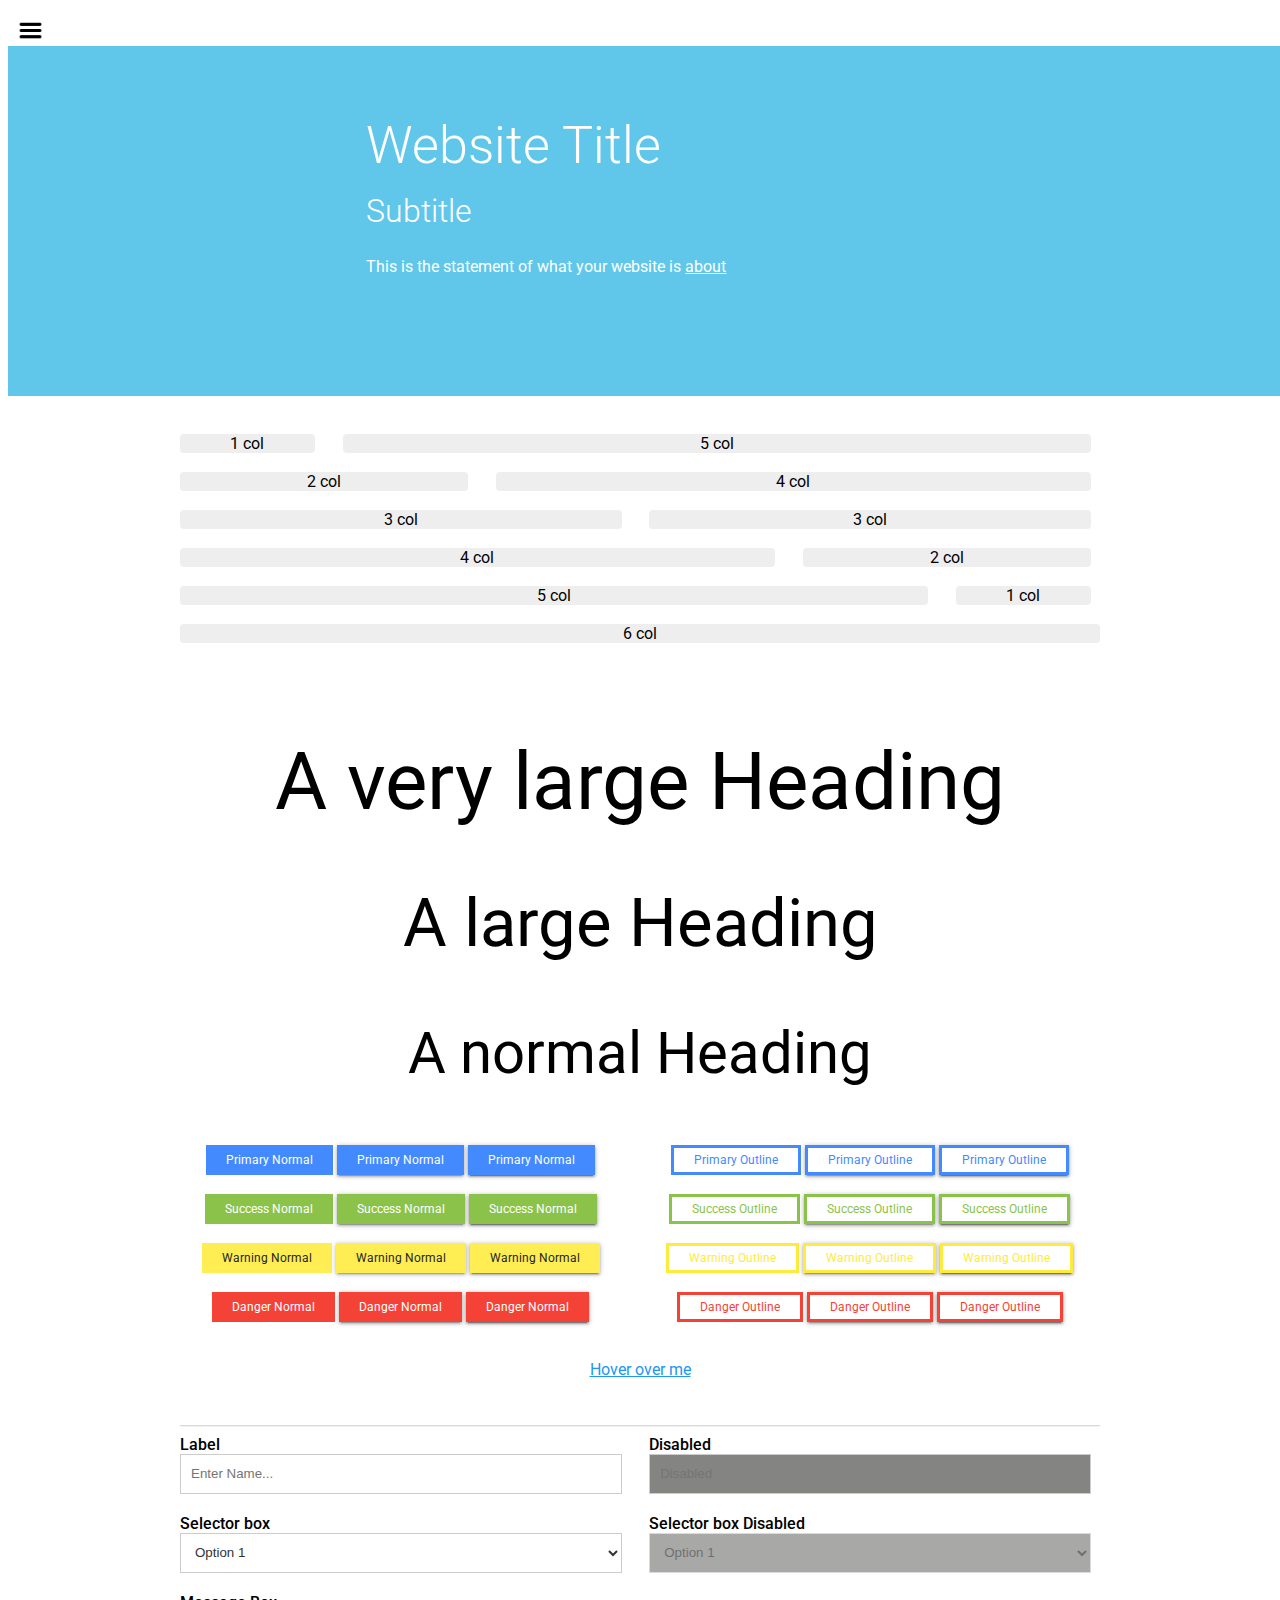
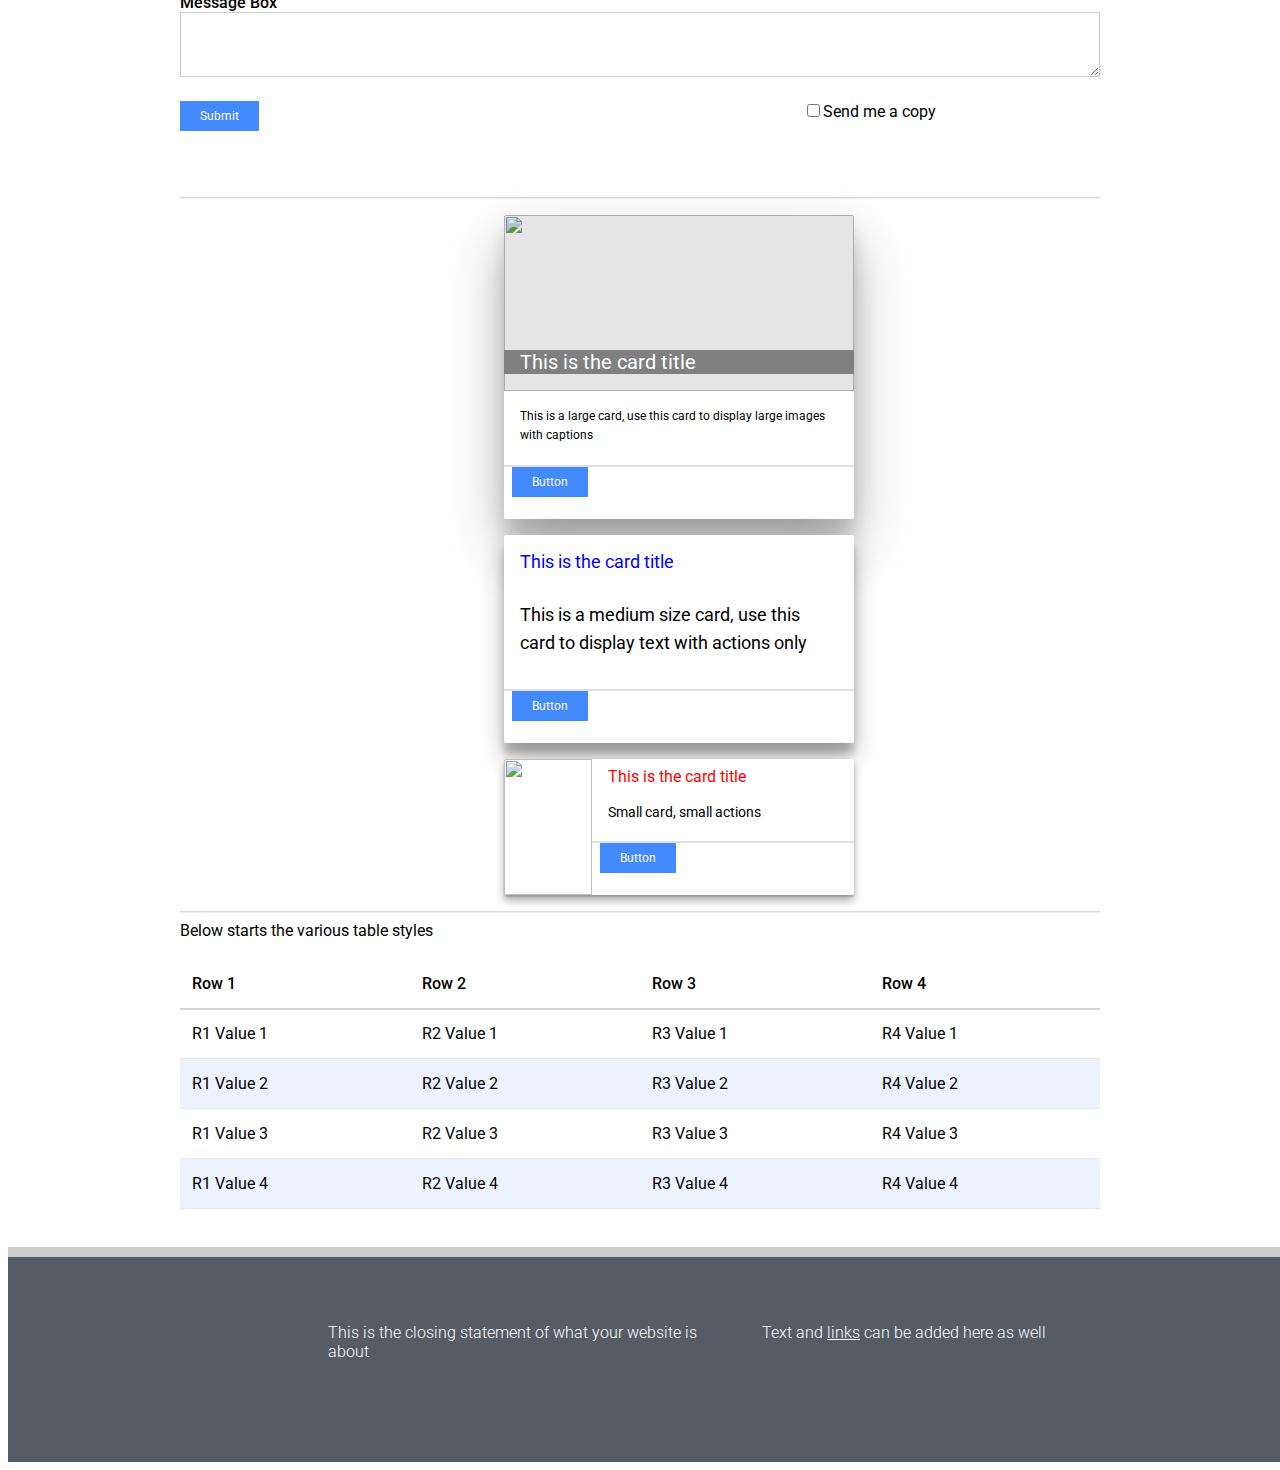
==== index.html @ 15feb6f6 "changed how header and footers get their width values //they now need to be outside of a container e" ====
<!DOCTYPE html>
    <html lang="en">
    <head>
        <!-- Basic Page Needs-->
        <meta charset="utf-8">
        <title>Simply Square</title>
        <meta name="description" content="">
        <meta name="author" content="">
        <!-- Mobile Specific Metas-->
        <meta name="viewport" content="width=device-width, initial-scale=1">
        <link href='https://fonts.googleapis.com/css?family=Roboto:100,300,400,700,100italic,300italic,400italic,500,500italic,700italic,900,900italic' rel='stylesheet' type='text/css'>
        <link href="css/s-main.css" rel="stylesheet" type="text/css">
    </head>

    <body>

        <style>
            div#col {
                background-color: #EEE;
                border-radius: 4px;
            }
        </style>
        
        <!--Navigation menu testing-->

  <input type="checkbox" id="menu" name="menu" class="menu-checkbox">
  <div class="menu">
    <label class="menu-toggle" for="menu"><span>Toggle</span></label>
    <ul>
      <li>
        <a href="#">Menu-1</a>
      </li>
      <li>
        <a href="#">Menu-2</a>
      </li>
       <li>      
        <label for="menu-3">Menu-3</label>
        <input type="checkbox" id="menu-3" name="menu-3" class="menu-checkbox">
        <div class="menu">
          <label class="menu-toggle" for="menu-3"><span>Toggle</span></label>
          <ul>
            <li>
              <a href="#">Menu-3-1</a>
            </li>
          </ul>
            </div>
        </li>
    </ul>
  </div>
  <br/>
  <br/>
   <div class="s-header blue">
            <h1>Website Title </h1>
            <h3>Subtitle </h3>
            <p> This is the statement of what your website is <a href="#">about</a> </p>
        </div>
  
    <div class="s-container">
    
        <br />
        <br />
            <div class="s-row s-text-center">
                <div class="s-col-1" id="col">1 col</div>
                <div class="s-col-5" id="col">5 col</div>
            </div>
            <br />

            <div class="s-row s-text-center">
                <div class="s-col-2" id="col">2 col</div>
                <div class="s-col-4" id="col">4 col</div>
            </div>
            <br />

            <div class="s-row s-text-center">
                <div class="s-col-3" id="col">3 col</div>
                <div class="s-col-3" id="col">3 col</div>
            </div>
            <br />

            <div class="s-row s-text-center">
                <div class="s-col-4" id="col">4 col</div>
                <div class="s-col-2" id="col">2 col</div>
            </div>
            <br />

            <div class="s-row s-text-center">
                <div class="s-col-5" id="col">5 col</div>
                <div class="s-col-1" id="col">1 col</div>
            </div>
            <br />

            <div class="s-row s-text-center">
                <div class="s-col-6" id="col">6 col</div>
            </div>
            <br>
            <br>
            <div class="s-row">
                <div class="s-text-center">
                    <h1> A very large Heading </h1>
                    <h2> A large Heading </h2>
                    <h3> A normal Heading </h3>
                </div>
            </div>

            <div class="s-row s-text-center">
                <div class="s-col-3">
                    <button class="s-button-primary">Primary Normal</button>
                    <button class="s-button-primary s-drop-shadow-1">Primary Normal</button>
                    <button class="s-button-primary s-drop-shadow-2">Primary Normal</button>
                </div>
                <div class="s-col-3">
                    <button class="s-button-primary-outline">Primary Outline</button>
                    <button class="s-button-primary-outline s-drop-shadow-1">Primary Outline</button>
                    <button class="s-button-primary-outline s-drop-shadow-2">Primary Outline</button>
                </div>
            </div>
            <br />
            <div class="s-row s-text-center">
                <div class="s-col-3">
                    <button class="s-button-success">Success Normal</button>
                    <button class="s-button-success s-drop-shadow-1">Success Normal</button>
                    <button class="s-button-success s-drop-shadow-2">Success Normal</button>
                </div>
                <div class="s-col-3">
                    <button class="s-button-success-outline">Success Outline</button>
                    <button class="s-button-success-outline s-drop-shadow-1">Success Outline</button>
                    <button class="s-button-success-outline s-drop-shadow-2">Success Outline</button>
                </div>
            </div>
            <br />
            <div class="s-row s-text-center">
                <div class="s-col-3">
                    <button class="s-button-warning">Warning Normal</button>
                    <button class="s-button-warning s-drop-shadow-1">Warning Normal</button>
                    <button class="s-button-warning s-drop-shadow-2">Warning Normal</button>
                </div>
                <div class="s-col-3">
                    <button class="s-button-warning-outline">Warning Outline</button>
                    <button class="s-button-warning-outline s-drop-shadow-1">Warning Outline</button>
                    <button class="s-button-warning-outline s-drop-shadow-2">Warning Outline</button>
                </div>
            </div>
            <br />
            <div class="s-row s-text-center">
                <div class="s-col-3">
                    <button class="s-button-danger">Danger Normal</button>
                    <button class="s-button-danger s-drop-shadow-1">Danger Normal</button>
                    <button class="s-button-danger s-drop-shadow-2">Danger Normal</button>
                </div>
                <div class="s-col-3">
                    <button class="s-button-danger-outline">Danger Outline</button>
                    <button class="s-button-danger-outline s-drop-shadow-1">Danger Outline</button>
                    <button class="s-button-danger-outline s-drop-shadow-2">Danger Outline</button>
                </div>
            </div>
            <br/>
            <br/>
            <div class="s-row s-text-center">
                    <a class="tooltip" href="#" data-toggle="tooltip" title="This is a tooltip">Hover over me</a>
            </div>
            <br>
            <br>
            
            <hr>
           <form>
               <div class="s-row">
                   <div class="s-col-3">
                       <label for="1"> Label </label>
                       <input type="text" class="s-full-width" id="1" placeholder="Enter Name...">
                   </div>
                   <div class="s-col-3">
                       <label for="2"> Disabled </label>
                       <input type="text" class="s-full-width" id="2" placeholder="Disabled" disabled>
                   </div>
               </div>
               <div class="s-row">
                   <div class="s-col-3">
                       <label for="3">Selector box</label>
                        <select class="s-full-width" id="3">
                            <option value="1">Option 1</option>
                            <option value="2">Option 2</option>
                            <option value="3">Option 3</option>
                        </select>
                   </div>
                   <div class="s-col-3">
                        <label for="4">Selector box Disabled</label>
                        <select class="s-full-width" id="4" disabled>
                            <option value="1">Option 1</option>
                            <option value="2">Option 2</option>
                            <option value="3">Option 3</option>
                        </select>
                   </div>
               </div>
               <div class="s-row">
                   <div class="s-col-6">
                       <label for="5"> Message Box </label>
                       <textarea class="s-full-width" placeholder="Input Message..." id="5"> </textarea>
                   </div>
               </div>
               <div class="s-row">
                   <div class="s-col-4">
                        <input type="submit" class="s-button-primary" value="Submit"/>
                   </div>
                   <div class="s-col-2">
                       <input type="checkbox">Send me a copy </input>
                   </div>
               </div>
           </form>
            
            <br>
            <br>
            <hr>
            
            <!--This is the section for cards to be displayed-->
            <div class="s-row">
                <div class="s-col-2"></div>
                <div class="s-col-4">
                     <div class="s-card s-card--large">
                        <img src="http://images.clipartpanda.com/car-20clip-20art-ferrari_car_red.png" class="s-card--image" />
                        <h6 class="s-card--title" style="background-color:grey;"> This is the card title </h6>
                        <p class="s-card--text">
                            This is a large card, use this card to display large images with captions
                        </p>
            
                        <div class="s-card--action-bar">
                            <button class="s-button-primary">Button</button>
                        </div>
                      </div>
                </div>
            </div>
                    
            
            
            <div class="s-row">
                <div class="s-col-2"></div>
                <div class="s-col-4">
                    <div class="s-card s-card--medium">
                        <h6 class="s-card--title" style="color:blue;"> This is the card title </h6>
                        <p class="s-card--text">
                            This is a medium size card, use this card to display text with actions only
                        </p>
            
                        <div class="s-card--action-bar">
                            <button class="s-button-primary">Button</button>
                        </div>
                        </div>
                 </div>
            </div>
            
            <div class="s-row">
                <div class="s-col-2"> </div>
                    <div class="s-col-4">
                         <div class="s-card s-card--small">
                        <img src="http://images.clipartpanda.com/car-20clip-20art-ferrari_car_red.png" class="s-card--image" />
                        <h6 class="s-card--title" style="color:red;"> This is the card title </h6>
                        <span class="s-card--subtitle"> Small card, small actions </span>
                        <div class="s-card--action-bar">
                            <button class="s-button-primary">Button</button>
                        </div>
                        </div>
                    </div>
                </div>  
                
             <hr>
             
             <div class="s-row">
                 <div class="s-col-4">
                     Below starts the various table styles
                 </div>
             </div>
             <br />
             <div class="s-row">
             <table class="s-table striped">
                 <thead>
                     <tr>
                         <td> Row 1 </td>
                         <td> Row 2 </td>
                         <td> Row 3 </td>
                         <td> Row 4 </td>
                     </tr>
                 </thead>
                 <tbody>
                     <tr>
                         <td> R1 Value 1</td>
                         <td> R2 Value 1</td>  
                         <td> R3 Value 1</td>  
                         <td> R4 Value 1</td>  
                     </tr>
                     <tr>
                         <td> R1 Value 2</td>
                         <td> R2 Value 2</td>  
                         <td> R3 Value 2</td>  
                         <td> R4 Value 2</td>   
                     </tr>
                     <tr>
                         <td> R1 Value 3</td>
                         <td> R2 Value 3</td>  
                         <td> R3 Value 3</td>  
                         <td> R4 Value 3</td> 
                     </tr>
                     <tr>
                         <td> R1 Value 4</td>
                         <td> R2 Value 4</td>  
                         <td> R3 Value 4</td>  
                         <td> R4 Value 4</td>
                     </tr>
                 </tbody>
                 </table>
             </div>
             
             <br />
             <br />
             

    </div>
                          

        </div>
                    <div class="s-footer black">
                <div class="s-row">
                    <div class="s-col-2">
                    <p> This is the closing statement of what your website is about </p>
                    </div>
                    <div class="s-col-3">
                       <p>Text and <a href="#">links</a> can be added here as well</p>
                    </div>
                </div>
            </div>
    </body>

</html>
---- css/s-main.css ----
/*
Author: Keegan Shudy
This body of work is to be governed under the MIT license
see here for full details: https://opensource.org/licenses/MIT
*/


body {
    font-family: 'Roboto', sans-serif;
    font-weight: 400;
}


h1, h2, h3, h4 {
    font-family: 'Roboto', sans-serif;
    font-weight: 400;
}

@media (min-width: 550px) {
  h1 { font-size: 5.0rem; }
  h2 { font-size: 4.2rem; }
  h3 { font-size: 3.6rem; }
  h4 { font-size: 3.0rem; }
  h5 { font-size: 2.4rem; }
  h6 { font-size: 1.5rem; }
}

@media (max-width: 550px) {
  h1 { font-weight: 500; }
  h2 { font-weight: 500; }
  h3 { font-weight: 500; }
  h4 { font-weight: 500; }
  h5 { font-weight: 500; }
  h6 { font-weight: 500; }
}

button,
input[type="submit"],
input[type="reset"],
input[type="button"] {
    font-family: 'Roboto', sans-serif;
    font-weight: 400;
}

hr{
    height: 0;
    border: 0;
    border-top: 1px solid rgba(204, 204, 204, .7);
    border-bottom: 1px solid rgba(204, 204, 204, .3);
}

.s-container {
    /*width : 100%;
	max-width : 1920px*/
    position: relative;
    width: 100%;
    /*overflow: hidden; added this in*/
    max-width: 960px;
    margin: 0 auto;
    padding: 0 20px;
    box-sizing: border-box;
}


.s-row:before,
.s-row:after {
    content: "";
    display: table;
    clear: both;
}



.s-col-1, .s-col-2, .s-col-3, .s-col-4, .s-col-5,
.s-col-6 {
    float: left;
    min-height: 1px;
}

/*For devices larger than 400px*/
@media (min-width: 200px) {
    .container {
        width: 85%;
        padding: 0;
    }
}
/*For devices larger than 500px*/
@media (min-width: 300px) {
    .container {
        width: 80%;
        box-sizing:border-box;
    }

    
    .s-col-1, .s-col-2, .s-col-3, .s-col-4, .s-col-5,
    .s-col-6 {
        margin-left: 3%;
    }

    
    .s-col-1:first-child, .s-col-2:first-child, .s-col-3:first-child, .s-col-4:first-child, .s-col-5:first-child,
    .s-col-6:first-child {
        margin-left: 0;
    }

    .s-col-6 {
        width: 100%;
    }

    .s-col-5 {
        width: 81.333333333333%;
    }

    .s-col-4 {
        width: 64.666666666667%;
    }

    .s-col-3 {
        width: 48%;
    }

    .s-col-2 {
        width: 31.333333333333%;
    }

    .s-col-1 {
        width: 14.66666666667%;
    }
}
    
.s-text-right {
    text-align: right;
}

.s-text-center {
    text-align: center;
}

.s-text-left {
    text-align: left;
}

.s-full-width{
    width: 100%;
}

/**********************************
Start buttons
**********************************/
.s-button-primary,
input#s-button-primary {
    border: 1px #448AFF;
    outline: none;
    background-color: #448AFF;
    color: white;
    height: 30px;
    text-align: center;
    box-sizing: border-box;
    white-space: nowrap;
    font-size: 12px;
    padding: 0 20px;
    cursor: pointer;
    /*box-shadow: 0 2px 2px 0 rgba(0, 0, 0, 0.1), 0 3px 1px -2px rgba(0, 0, 0, 0.2), 0 1px 5px 0 rgba(0, 0, 0, 0.3);*/
    -webkit-transition: background-color .2s ease-in;
    transition: background-color .2s ease-in;
}

    .s-button-primary:hover,
    input#s-button-primary:hover {
        background-color: #1E88E5;
    }

    .s-button-primary:active,
    input#s-button-primary:active {
        background-color: #1976D2;
    }

.s-button-success,
input#s-button-success {
    border: 1px;
    outline: none;
    background-color: #8BC34A;
    color: white;
    height: 30px;
    text-align: center;
    box-sizing: border-box;
    white-space: nowrap;
    font-size: 12px;
    padding: 0 20px;
    cursor: pointer;
    /*box-shadow: 0 2px 2px 0 rgba(0, 0, 0, 0.1), 0 3px 1px -2px rgba(0, 0, 0, 0.2), 0 1px 5px 0 rgba(0, 0, 0, 0.3);*/
    -webkit-transition: background-color .2s ease-in;
    transition: background-color .2s ease-in;
}

    .s-button-success:hover,
    input#s-button-success:hover {
        background-color: #7CB342;
    }

    .s-button-success:active,
    input#s-button-success:active {
        background-color: #689F38;
    }

.s-button-danger,
input#s-button-danger {
    border: 1px;
    outline: none;
    background-color: #F44336;
    color: white;
    height: 30px;
    text-align: center;
    box-sizing: border-box;
    white-space: nowrap;
    font-size: 12px;
    padding: 0 20px;
    cursor: pointer;
    /*box-shadow: 0 2px 2px 0 rgba(0, 0, 0, 0.1), 0 3px 1px -2px rgba(0, 0, 0, 0.2), 0 1px 5px 0 rgba(0, 0, 0, 0.3);*/
    -webkit-transition: background-color .2s ease-in;
    transition: background-color .2s ease-in;
}

    .s-button-danger:hover,
    input#s-button-danger:hover {
        background-color: #E53935;
    }

    .s-button-danger:active,
    input#s-button-danger:active {
        background-color: #D32F2F;
    }

.s-button-warning,
input#s-button-warning {
    border: 1px;
    outline: none;
    background-color: #FFEB3B;
    color: black;
    opacity: .87;
    height: 30px;
    text-align: center;
    box-sizing: border-box;
    white-space: nowrap;
    font-size: 12px;
    padding: 0 20px;
    cursor: pointer;
    /*box-shadow: 0 2px 2px 0 rgba(0, 0, 0, 0.1), 0 3px 1px -2px rgba(0, 0, 0, 0.2), 0 1px 5px 0 rgba(0, 0, 0, 0.3);*/
    -webkit-transition: background-color .2s ease-in;
    transition: background-color .2s ease-in;
}

    .s-button-warning:hover,
    input#s-button-warning:hover {
        background-color: #FDD835;
    }

    .s-button-warning:active,
    input#s-button-warning:active {
        background-color: #FBC02D;
    }

/***********************************
Start button outlines
***********************************/
.s-button-primary-outline {
    border: solid #448AFF;
    outline: none;
    background-color: white;
    color: #448AFF;
    height: 30px;
    text-align: center;
    box-sizing: border-box;
    white-space: nowrap;
    font-size: 12px;
    padding: 0 20px;
    cursor: pointer;
    -webkit-transition: color .2s ease-in, border .2s ease-in;
    transition: color .2s ease-in, border .2s ease-in;
}

    .s-button-primary-outline:hover {
        color: #1E88E5;
        border: solid #1E88E5;
    }

    .s-button-primary-outline:active {
        color: #1976D2;
        border: solid #1976D2;
    }


.s-button-success-outline {
    border: solid #8BC34A;
    outline: none;
    background-color: white;
    color: #8BC34A;
    height: 30px;
    text-align: center;
    box-sizing: border-box;
    white-space: nowrap;
    font-size: 12px;
    padding: 0 20px;
    cursor: pointer;
    -webkit-transition: color .2s ease-in, border .2s ease-in;
    transition: color .2s ease-in, border .2s ease-in;
}

    .s-button-success-outline:hover {
        color: #7CB342;
        border: solid #7CB342;
    }

    .s-button-success-outline:active {
        color: #689F38;
        border: solid #689F38;
    }

.s-button-danger-outline {
    border: solid #F44336;
    outline: none;
    background-color: white;
    color: #F44336;
    height: 30px;
    text-align: center;
    box-sizing: border-box;
    white-space: nowrap;
    font-size: 12px;
    padding: 0 20px;
    cursor: pointer;
    -webkit-transition: color .2s ease-in, border .2s ease-in;
    transition: color .2s ease-in, border .2s ease-in;
}

    .s-button-danger-outline:hover {
        color: #E53935;
        border: solid #E53935;
    }

    .s-button-danger-outline:active {
        color: #D32F2F;
        border: solid #D32F2F;
    }

.s-button-warning-outline {
    border: solid #FFEB3B;
    outline: none;
    background-color: white;
    color: #FFEB3B;
    height: 30px;
    text-align: center;
    box-sizing: border-box;
    white-space: nowrap;
    font-size: 12px;
    padding: 0 20px;
    cursor: pointer;
    -webkit-transition: color .2s ease-in, border .2s ease-in;
    transition: color .2s ease-in, border .2s ease-in;
}

    .s-button-warning-outline:hover {
        color: #FDD835;
        border: solid #FDD835;
    }

    .s-button-warning-outline:active {
        color: #FBC02D;
        border: solid #FBC02D;
    }




/*****************************
Start shadow types
*****************************/
.s-drop-shadow-1 {
    box-shadow: 0 2px 2px 0 rgba(0, 0, 0, 0.1), 
                0 3px 1px -2px rgba(0, 0, 0, 0.2),
                0 1px 5px 0 rgba(0, 0, 0, 0.3);
}

.s-drop-shadow-2 {
    box-shadow: 0 2px 2px 0 rgba(0, 0, 0, 0.2),
                0 3px 1px -2px rgba(0, 0, 0, 0.3), 
                0 1px 5px 0 rgba(0, 0, 0, 0.3);
}

.s-drop-shadow-3 {
    box-shadow: 0 2px 2px 0 rgba(0, 0, 0, 0.4), 
                0 3px 1px -2px rgba(0, 0, 0, 0.3), 
                0 1px 5px 0 rgba(0, 0, 0, 0.3);
}

/*************************
Changing anchor color
**************************/
a:link{
   color:  #2196F3;
}
a:hover{
    color: #1565C0;
}
a:active, a:visited{
    color: #3F51B5;
}

/**************************
Starting tooltips
**************************/
.tooltip{
    display: inline;
    position: relative;
}
.tooltip:hover:before{
    border: solid;
    border-color: #333 transparent;
    border-width: 6px 6px 0 6px;
    bottom: 20px;
    content: "";
    left: 50%;
    position: absolute;
    z-index: 99;
}
.tooltip:hover:after{
    background: #333;
    background: rgba(0,0,0,.8);
    border-radius: 5px;
    bottom: 26px;
    color: #fff;
    content: attr(title);
    left: 20%;
    padding: 5px 15px;
    position: absolute;
    z-index: 98;
    width: 100px;
}
.tooltip-inner {
  color: white;
  background-color: #434a54;
}
.tooltip.top .tooltip-arrow, .tooltip.top-left .tooltip-arrow, .tooltip.top-right .tooltip-arrow {
  border-top-color: #434a54;
}
.tooltip.right .tooltip-arrow {
  border-right-color: #434a54;
}
.tooltip.left .tooltip-arrow {
  border-left-color: #434a54;
}
.tooltip.bottom .tooltip-arrow, .tooltip.bottom-left .tooltip-arrow, .tooltip.bottom-right .tooltip-arrow {
  border-bottom-color: #434a54;
}

/*****************************
Starting cards
*****************************/
.s-card {
  font-family: 'Roboto', sans-serif;
  margin: 8px;
  position: relative;
  border-radius: 2px;
  overflow: hidden;
  background-color: #fff;
  height: 35%;
  width: 100%;
  max-width: 350px;
  /*width: 350px;*/
}


.s-card--image {
  position: absolute;
  background-size: cover;
  background-position: center bottom;
  background-repeat: no-repat;
  width: 100%;
  height: 100%;
  overflow: hidden;
  display: block;
  opacity: 0;
  -webkit-transition: all 200ms cubic-bezier(0.075, 0.82, 0.165, 1);
  transition: all 200ms cubic-bezier(0.075, 0.82, 0.165, 1);
}
.s-card--image:after {
  content: "";
  display: block;
  position: absolute;
  background-color: rgba(0, 0, 0, 0.1);
  top: 0;
  left: 0;
  right: 0;
  -webkit-transition: all 500ms;
  transition: all 500ms;
  bottom: 0;
}
.s-card--title {
  color: #FFF;
  margin: 0;
  position: absolute;
  left: 0;
  right: 0;
  padding: 0 16px;
  font-weight: 400;
  white-space: nowrap;
  text-overflow: ellipsis;
  overflow: hidden;
}
.s-card--subtitle {
  font-size: 14px;
  display: block;
  white-space: nowrap;
  text-overflow: ellipsis;
  overflow: hidden;
  color: #000;
  left: 88px;
  right: 0;
  top: 45px;
  position: absolute;
  padding: 0 16px;
  opacity: 0;
}
.s-card--text {
  font-size: 12px;
  display: block;
  left: 0;
  right: 0;
  top: 100px;
  padding: 16px;
  margin: 0;
  line-height: 1.6;
  position: absolute;
  color: #000;
  overflow: hidden;
}
.s-card--action-bar {
  position: absolute;
  bottom: 0;
  top: auto;
  left: 0;
  right: 0;
  padding: 0 8px;
  border-top: 2px solid #E0E0E0;
  height: 52px;
}
.s-card--large {
  box-shadow: 0 27px 55px 0 rgba(0, 0, 0, 0.3), 0 17px 17px 0 rgba(0, 0, 0, 0.15);
  height: 304px;
  min-height: 304px;
}
.s-card--large .s-card--image {
  border-radius: 1px 1px 0 0;
  left: 0;
  right: 0;
  top: 0;
  opacity: 1;
  max-height: 176px;
}
.s-card--large .s-card--title {
  font-size: 20px;
  top: 135px;
}
.s-card--large .s-card--text {
  top: 176px;
}
.s-card--large .s-card--action-bar {
  left: 0;
}
.s-card--medium {
  box-shadow: 0 13px 25px 0 rgba(0, 0, 0, 0.3), 0 11px 7px 0 rgba(0, 0, 0, 0.19);
  height: 208px;
  min-height: 208px;
}
.s-card--medium .s-card--image {
  border-radius: 1px 1px 0 0;
  left: -100%;
  right: 0;
  top: 0;
  max-height: 0;
  opacity: 0;
}
.s-card--medium .s-card--title {
  font-size: 18px;
  top: 16px;
}
.s-card--medium .s-card--text {
  font-size: 18px;
  top: 50px;
}
.s-card--medium .s-card--action-bar {
  left: 0;
}
.s-card--small {
  box-shadow: 0 6px 10px 0 rgba(0, 0, 0, 0.3), 0 2px 2px 0 rgba(0, 0, 0, 0.2);
  height: 136px;
  min-height: 136px;
}
.s-card--small .s-card--image {
  border-radius: 1px 0 0 1px;
  left: 0;
  top: 0;
  width: 88px;
  opacity: 1;
  max-height: 136px;
}
.s-card--small .s-card--image:after {
  opacity: 0;
}
.s-card--small .s-card--title {
  font-size: 16px;
  color: #000;
  left: 88px;
  top: 8px;
}
.s-card--small .s-card--subtitle {
  opacity: 1;
  left: 88px;
}
/*.s-card--small .s-card--text {
  top: 10px;
  left: 88px;
  opacity: 0;
}*/
.s-card--small .s-card--action-bar {
  left: 88px;
}




/***********************************************
Navbar Section
***********************************************/
label {
    cursor: pointer;
}
label:focus {
    outline: none;
}

.menu {
    position: fixed;
    top: 0;
    left: 0;
    background: #fff;
    width: 240px;
    height: 100%;
    transform: translate3d(-240px, 0, 0);
    transition: transform 0.35s;
    z-index: 1;
}
.menu label.menu-toggle {
    position: fixed;
    right: -60px;
    width: 60px;
    height: 60px;
    line-height: 0px;
    display: block;
    padding: 0;
    text-indent: -9999px;
    background: url(../glyphs/lines_menu.png) 50% 50%/25px 25px no-repeat;
}

.menu ul li {
    list-style-type: none;
}
.menu ul li > label {
    background: url(../glyphs/arrow-right.png) 95% 50%/16px 16px no-repeat;
}
.menu ul li a, .menu ul li label {
    display: block;
    text-align: center;
    padding: 0 20px;
    line-height: 60px;
    text-decoration: none;
    color: #000;
}
.menu ul li a:hover, .menu ul li label:hover {
    color: #666;
}

/* hide inputs */
.menu-checkbox {
    display: none;
}

/* hide navigation icon for sublabels */
.menu .menu label.menu-toggle {
    background: none;
}

/* fade in checked menu */
.menu-checkbox:checked + .menu {
    transform: translate3d(0, 0, 0);
}



/*********************
Starting form elements
*********************/
label{
    font-weight: 500;
    cursor: default;
    margin-bottom: .5rem;
}

textarea {
    min-height: 65px;
    padding-top: 6px;
    padding-bottom: 6px;
}

input, textarea, select{
    margin-bottom: 1.25rem;
}

input[type="text"], input[type="search"] intput[type="email"], input[type="tel"],
input[type="password"], input[type="url"],
input[type="number"], textarea, select{
    display: inline-block;
    padding: 8px 10px;
    height: 40px;
    box-sizing: border-box;
    line-height: normal;
    text-rendering: auto;
    letter-spacing: normal;
    word-spacing: normal;
    background-color: white;
    border: .5px solid #ccc;
    color: #333;
}
input[type="text"]:disabled, intput[type="email"]:disabled, input[type="tel"]:disabled,
input[type="password"]:disabled, input[type="url"]:disabled,
input[type="search"]:disabled, input[type="number"]:disabled,
textarea:disabled, select:disabled {
    display: inline-block;
    height: 40px;
    box-sizing: border-box;
    background-color: white;
    border: .5px solid #ccc;
    color: #333;
    background-color: #848482;
}

/*************************
Starting table styles
*************************/

table.s-table{
    font-family: 'Roboto', sans-serif;
    width: 100%;
    border: none;
    border-collapse: collapse;
}

table.s-table thead, 
table.s-table th{
    font-weight: 500;
}

table.s-table tbody{
    font-weight: 400;
}

table.s-table tr{
    height: 50px;
}

table.s-table th, 
table.s-table tbody, 
table.s-table thead,
table.s-table td{
    padding: 12px;
    text-align: left;
}


table.s-table thead td {
    border-bottom:2px solid rgba(204, 204, 204, .8);
}

table.s-table tbody td{
    border-bottom:1px solid rgba(230, 230, 230, .9);
}



.striped tbody tr:nth-child(2n){
    background-color: rgba(68, 138, 255, .1);
}

table.s-table tr:hover{
    background-color: rgba(204, 204, 204, .3);
}


/**************************
Making a header element
**************************/
@media(min-width: 500px){
    .s-header{
        height: 200px;
        width: 100%;
        /*width: 100vw;
        left: calc(-50vw + 50%);*/
        position: relative;
        padding: 50px 28vw 100px;
        overflow: hidden;
        line-height: 30px;
        overflow: hidden;
    }
    
    .s-header h1, .s-header h2, .s-header h3,
    .s-header h4{
      padding-right: 15%;
    }

      .s-header h1{
      font-size: 3.25em;
    }

    .s-header h2{
      font-size: 2.75em;
    }

    .s-header h3{
      font-size: 2.0em;
    }

    .s-header h4{
      font-size: 1.75em;
    }

    .s-header p{
      padding-right: 30%;
    }
}

@media(max-width: 500px){
    .s-header{
        width: 100vw;
        height: 100px;
        padding: 20px 5vw 100px;
        left: calc(-50vw + 50%);
        position: relative;
        overflow: hidden;
    }
}


.s-header h1, .s-header h2, .s-header h3,
.s-header h4{
    font-weight: 300;
    /*padding-bottom: 15px;*/
}

.s-header p{
  line-height: 17px;
}

.s-header.blue{
    background-color: rgba(79, 193, 233, .9);
    color: white;
}

.s-header.red{
    background-color: rgba(218, 68, 83, .9);
    color: white;
}

.s-header.green{
    background-color: rgba(140, 193, 82, .9);
    color: white;
}

.s-header.black{
    background-color: rgba(67, 74, 84, .9);
    color: white;
}

.s-header a{
    color: white;
}

.s-header a:visited{
    color: #b7b7b7;
}

.s-header a:hover{
    color: #ccc;
}

/*******************
Footer Element
********************/
@media(min-width: 500px){
    .s-footer{
        height: 55px;
        width: 100%;
        /*width: 100vw;
        left: calc(-50vw + 50%);*/
        position: relative;
        padding: 50px 25vw 100px;
        border-top: 10px solid #ccc;
        background-color: rgba(67, 74, 84, .9);
        color: white;
    }
}
.s-footer h1, .s-footer h2, .s-footer h3,
.s-footer h4{
    font-weight: 300;
    /*padding-bottom: 15px;*/
}

.s-footer p{
    font-weight: 300;
}

.s-footer a{
    color: white;
}
.s-footer a:visited{
    color: #b7b7b7;
}
.s-footer a:hover{
    color: #ccc;
}


@media(max-width: 500px){
    .s-footer{
        width: 100vw;
        height: 60px;
        padding: 20px 5vw 100px;
        left: calc(-50vw + 50%);
        position: relative;
        background-color: rgba(67, 74, 84, .9);
        color: white;
    }
}

/* Larger than mobile */
@media (min-width: 400px) {}

/* Larger than phablet (also point when grid becomes active) */
@media (min-width: 550px) {}

/* Larger than tablet */
@media (min-width: 750px) {}

/* Larger than desktop */
@media (min-width: 1000px) {}

/* Larger than Desktop HD */
@media (min-width: 1200px) {}
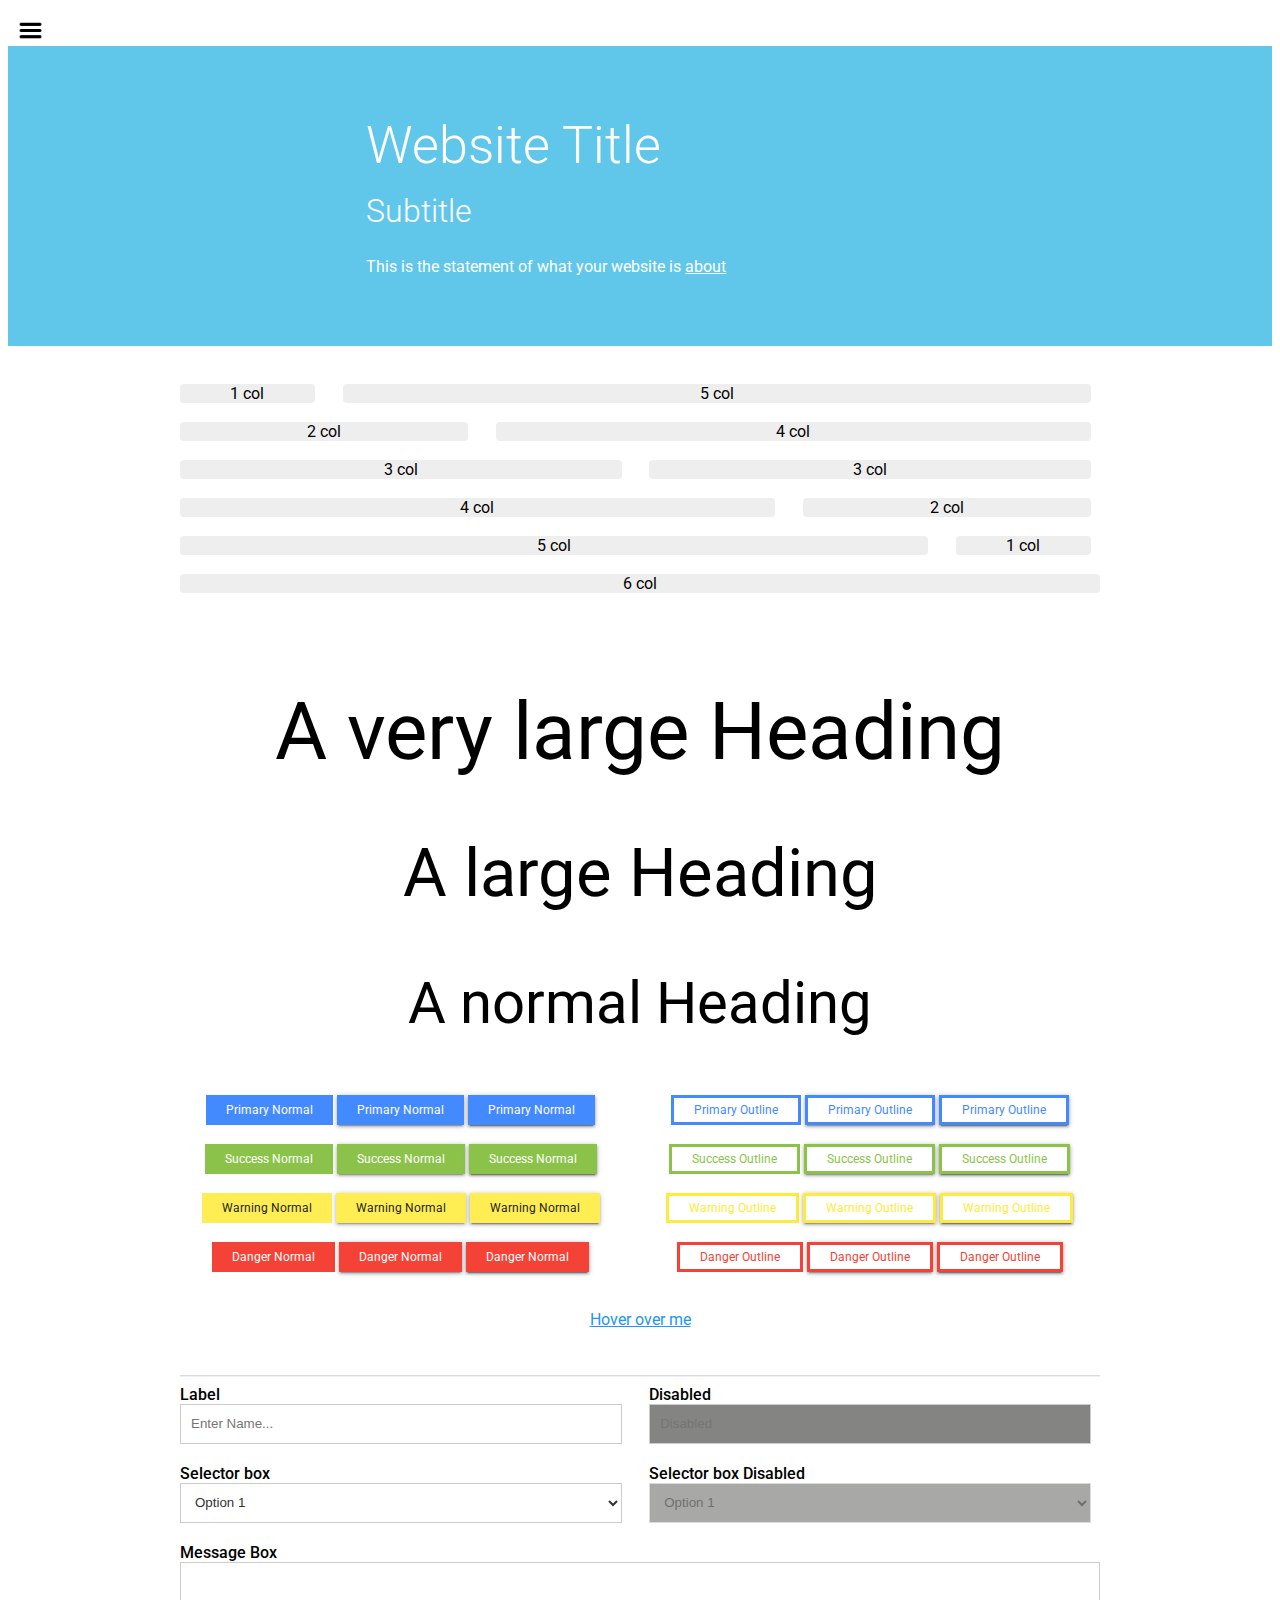
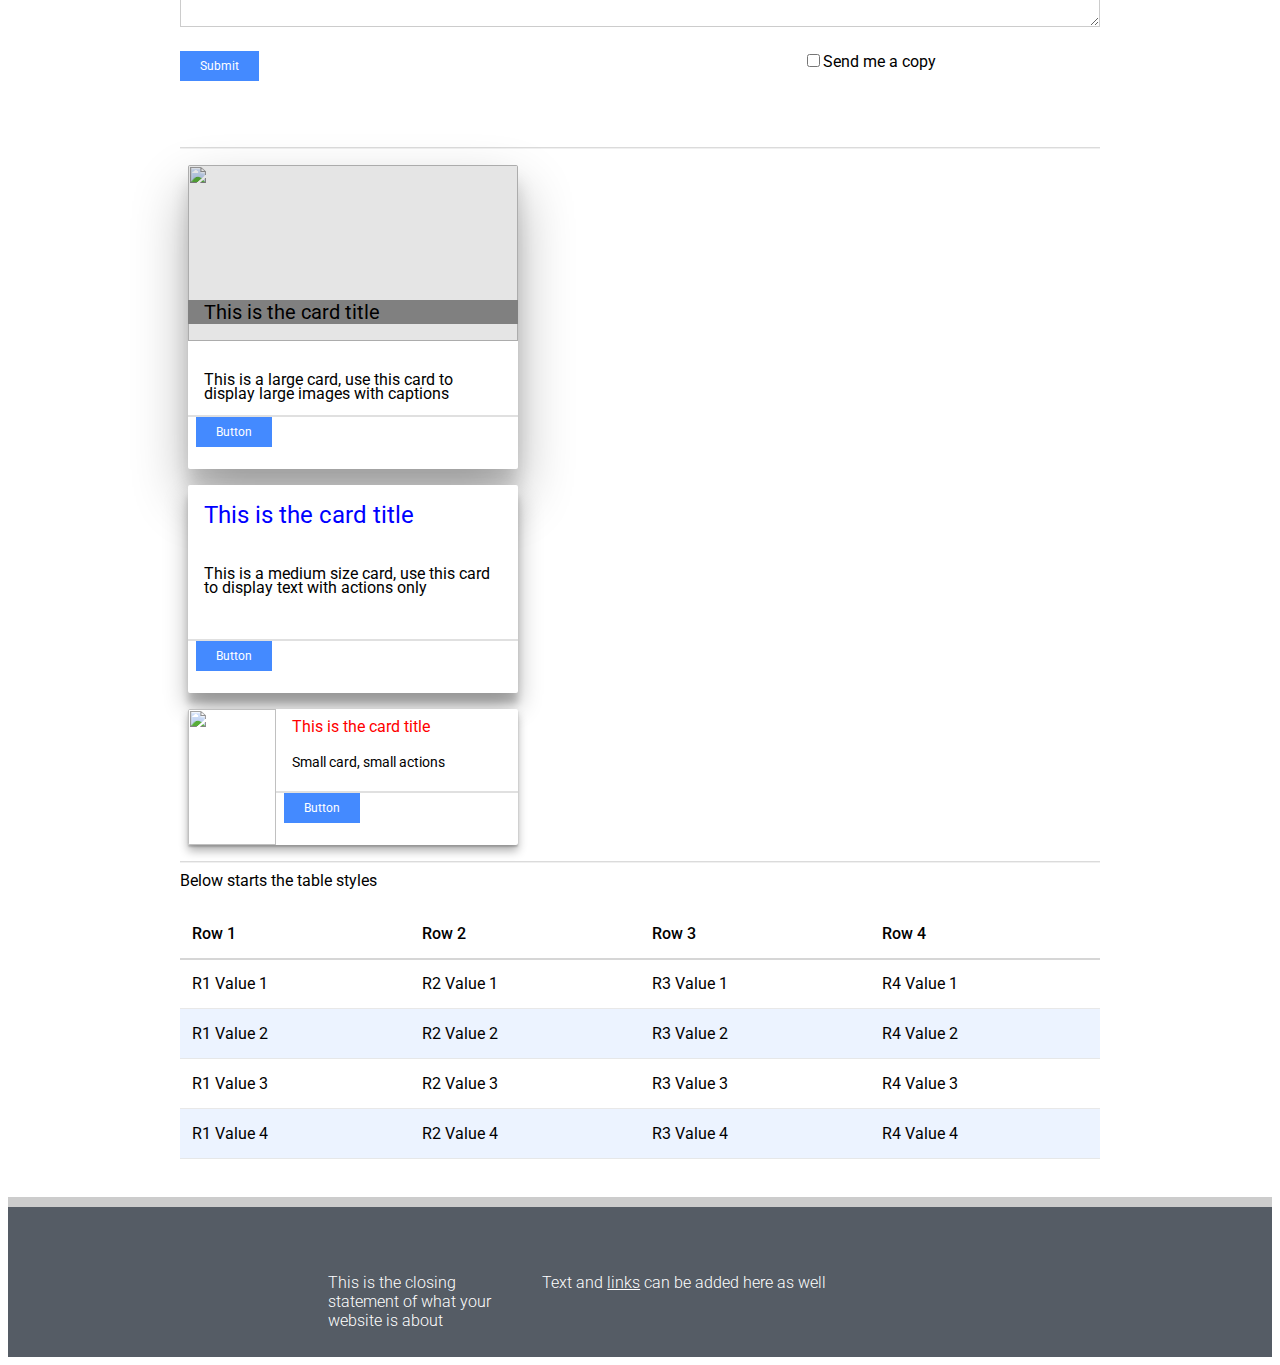
==== commit a0393a79: "couple fixes to card types including font size and some standardization" ====
--- a/index.html
+++ b/index.html
@@ -213,7 +213,6 @@
             
             <!--This is the section for cards to be displayed-->
             <div class="s-row">
-                <div class="s-col-2"></div>
                 <div class="s-col-4">
                      <div class="s-card s-card--large">
                         <img src="http://images.clipartpanda.com/car-20clip-20art-ferrari_car_red.png" class="s-card--image" />
@@ -232,7 +231,7 @@
             
             
             <div class="s-row">
-                <div class="s-col-2"></div>
+                
                 <div class="s-col-4">
                     <div class="s-card s-card--medium">
                         <h6 class="s-card--title" style="color:blue;"> This is the card title </h6>
@@ -248,7 +247,7 @@
             </div>
             
             <div class="s-row">
-                <div class="s-col-2"> </div>
+                
                     <div class="s-col-4">
                          <div class="s-card s-card--small">
                         <img src="http://images.clipartpanda.com/car-20clip-20art-ferrari_car_red.png" class="s-card--image" />
@@ -265,7 +264,7 @@
              
              <div class="s-row">
                  <div class="s-col-4">
-                     Below starts the various table styles
+                     Below starts the table styles
                  </div>
              </div>
              <br />
--- a/css/s-main.css
+++ b/css/s-main.css
@@ -458,14 +458,18 @@
 .s-card {
   font-family: 'Roboto', sans-serif;
   margin: 8px;
+  font-size: 15px;
+  font-weight: 400;
   position: relative;
   border-radius: 2px;
   overflow: hidden;
-  background-color: #fff;
+  background: #fff;
+  box-sizing: border-box;
   height: 35%;
-  width: 100%;
-  max-width: 350px;
-  /*width: 350px;*/
+  min-height: 200px;
+  /*width: 100%;
+  max-width: 350px;*/
+  width: 330px;
 }
 
 
@@ -479,6 +483,7 @@
   overflow: hidden;
   display: block;
   opacity: 0;
+  box-sizing: border-box;
   -webkit-transition: all 200ms cubic-bezier(0.075, 0.82, 0.165, 1);
   transition: all 200ms cubic-bezier(0.075, 0.82, 0.165, 1);
 }
@@ -495,7 +500,9 @@
   bottom: 0;
 }
 .s-card--title {
-  color: #FFF;
+  color: inherit;
+  display: block;
+  box-sizing: border-box;
   margin: 0;
   position: absolute;
   left: 0;
@@ -520,9 +527,15 @@
   padding: 0 16px;
   opacity: 0;
 }
-.s-card--text {
-  font-size: 12px;
+.s-card--text{
+  font-size: 1rem;
+  line-height: 14px;
+  overflow: hidden;
+  padding: 16px 16px;
+  width: 90%;
   display: block;
+  position: absolute;
+  /*display: block;
   left: 0;
   right: 0;
   top: 100px;
@@ -531,7 +544,7 @@
   line-height: 1.6;
   position: absolute;
   color: #000;
-  overflow: hidden;
+  overflow: hidden;*/
 }
 .s-card--action-bar {
   position: absolute;
@@ -580,11 +593,11 @@
   opacity: 0;
 }
 .s-card--medium .s-card--title {
-  font-size: 18px;
+  /*font-size: 18px;*/
   top: 16px;
 }
 .s-card--medium .s-card--text {
-  font-size: 18px;
+  /*font-size: 18px;*/
   top: 50px;
 }
 .s-card--medium .s-card--action-bar {
@@ -800,8 +813,9 @@
 **************************/
 @media(min-width: 500px){
     .s-header{
-        height: 200px;
+        height: 300px;
         width: 100%;
+        box-sizing: border-box;
         /*width: 100vw;
         left: calc(-50vw + 50%);*/
         position: relative;
@@ -841,6 +855,7 @@
     .s-header{
         width: 100vw;
         height: 100px;
+        /*box-sizing: border-box;*/
         padding: 20px 5vw 100px;
         left: calc(-50vw + 50%);
         position: relative;
@@ -898,6 +913,7 @@
     .s-footer{
         height: 55px;
         width: 100%;
+        box-sizing: border-box;
         /*width: 100vw;
         left: calc(-50vw + 50%);*/
         position: relative;
@@ -932,6 +948,7 @@
     .s-footer{
         width: 100vw;
         height: 60px;
+        /*box-sizing: border-box;*/
         padding: 20px 5vw 100px;
         left: calc(-50vw + 50%);
         position: relative;
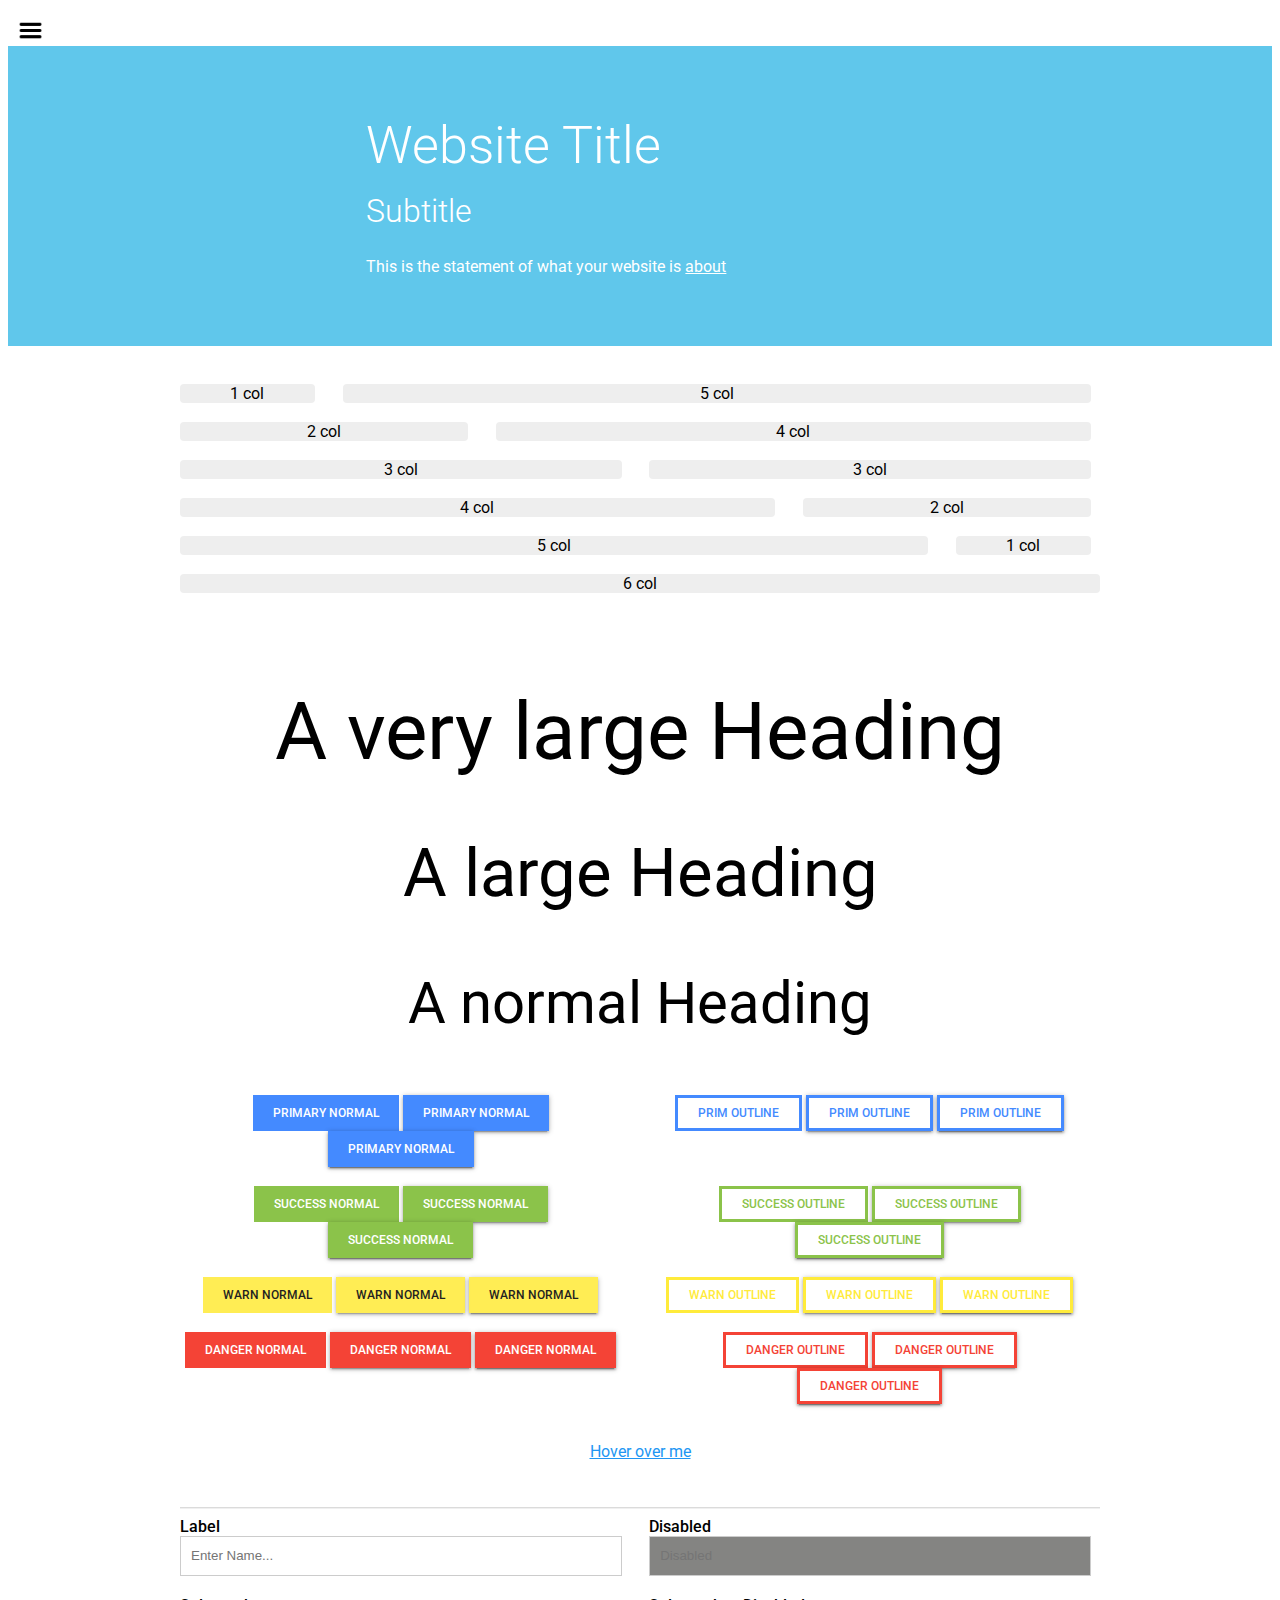
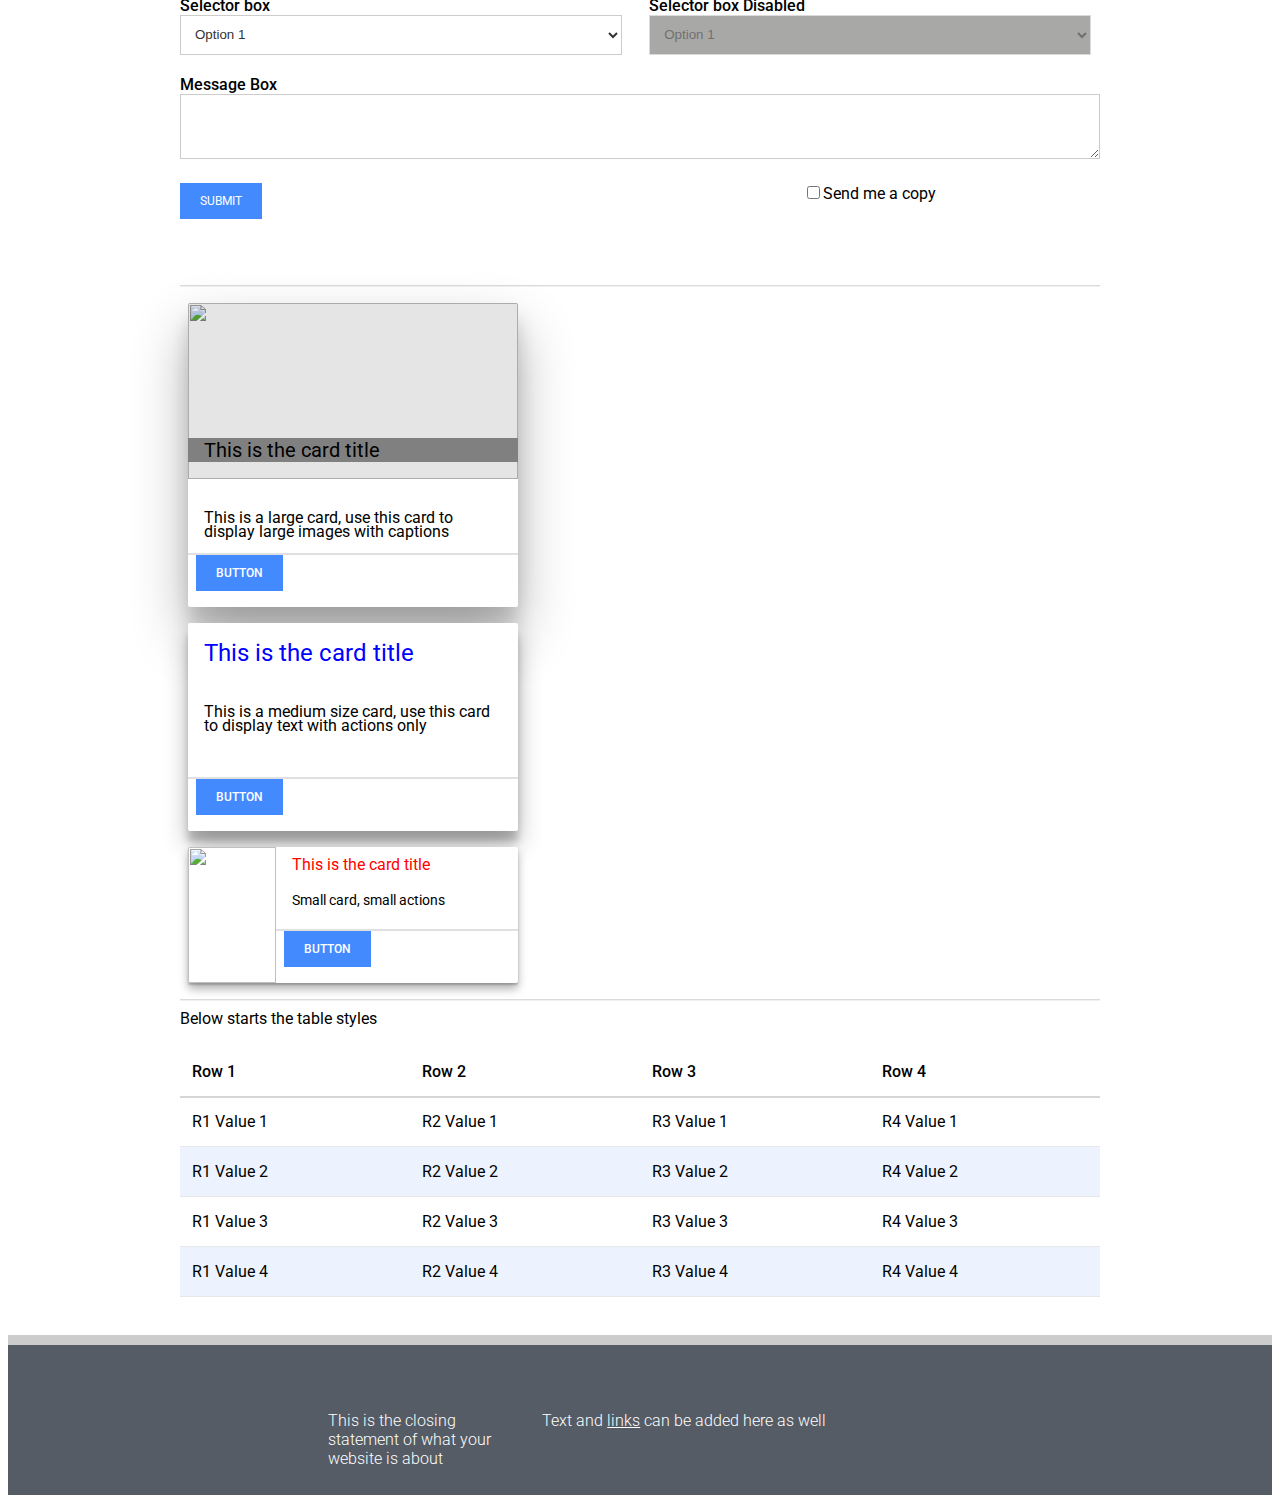
==== commit acc771a5: "changes a decent bit of the buttons..again" ====
--- a/index.html
+++ b/index.html
@@ -22,31 +22,31 @@
         </style>
         
         <!--Navigation menu testing-->
-
-  <input type="checkbox" id="menu" name="menu" class="menu-checkbox">
-  <div class="menu">
-    <label class="menu-toggle" for="menu"><span>Toggle</span></label>
-    <ul>
-      <li>
-        <a href="#">Menu-1</a>
-      </li>
-      <li>
-        <a href="#">Menu-2</a>
-      </li>
-       <li>      
-        <label for="menu-3">Menu-3</label>
-        <input type="checkbox" id="menu-3" name="menu-3" class="menu-checkbox">
-        <div class="menu">
-          <label class="menu-toggle" for="menu-3"><span>Toggle</span></label>
-          <ul>
-            <li>
-              <a href="#">Menu-3-1</a>
-            </li>
-          </ul>
-            </div>
-        </li>
-    </ul>
-  </div>
+	<input type="checkbox" id="menu" name="menu" class="menu-checkbox">
+	<div class="menu">
+		<label class="menu-toggle" for="menu"><span>Toggle</span></label>
+		<ul>
+			<li>
+				<a href="index.html">Home</a>
+			</li>
+			<li>
+				<label for="menu-3">API</label>
+				<input type="checkbox" id="menu-3" name="menu-3" class="menu-checkbox">
+				<div class="menu">
+					<label class="menu-toggle" for="menu-3"><span>Toggle</span></label>
+					<ul>
+						<li>
+							<a href="#">Menu-3-1</a>
+						</li>
+					</ul>
+				</div>
+			</li>
+			<li>
+				<a href="download.html">Download</a>
+			</li>
+			
+		</ul>
+	</div>
   <br/>
   <br/>
    <div class="s-header blue">
@@ -109,9 +109,9 @@
                     <button class="s-button-primary s-drop-shadow-2">Primary Normal</button>
                 </div>
                 <div class="s-col-3">
-                    <button class="s-button-primary-outline">Primary Outline</button>
-                    <button class="s-button-primary-outline s-drop-shadow-1">Primary Outline</button>
-                    <button class="s-button-primary-outline s-drop-shadow-2">Primary Outline</button>
+                    <button class="s-button-primary-outline">Prim Outline</button>
+                    <button class="s-button-primary-outline s-drop-shadow-1">Prim Outline</button>
+                    <button class="s-button-primary-outline s-drop-shadow-2">Prim Outline</button>
                 </div>
             </div>
             <br />
@@ -130,14 +130,14 @@
             <br />
             <div class="s-row s-text-center">
                 <div class="s-col-3">
-                    <button class="s-button-warning">Warning Normal</button>
-                    <button class="s-button-warning s-drop-shadow-1">Warning Normal</button>
-                    <button class="s-button-warning s-drop-shadow-2">Warning Normal</button>
-                </div>
-                <div class="s-col-3">
-                    <button class="s-button-warning-outline">Warning Outline</button>
-                    <button class="s-button-warning-outline s-drop-shadow-1">Warning Outline</button>
-                    <button class="s-button-warning-outline s-drop-shadow-2">Warning Outline</button>
+                    <button class="s-button-warning">Warn Normal</button>
+                    <button class="s-button-warning s-drop-shadow-1">Warn Normal</button>
+                    <button class="s-button-warning s-drop-shadow-2">Warn Normal</button>
+                </div>
+                <div class="s-col-3">
+                    <button class="s-button-warning-outline">Warn Outline</button>
+                    <button class="s-button-warning-outline s-drop-shadow-1">Warn Outline</button>
+                    <button class="s-button-warning-outline s-drop-shadow-2">Warn Outline</button>
                 </div>
             </div>
             <br />
--- a/css/s-main.css
+++ b/css/s-main.css
@@ -149,12 +149,21 @@
 **********************************/
 .s-button-primary,
 input#s-button-primary {
+    background: transparent;
+    position: relative;
+    display: inline-block;
     border: 1px #448AFF;
     outline: none;
     background-color: #448AFF;
     color: white;
-    height: 30px;
+    height: 36px;
+    min-width: 64px;
+    font-weight: 500;
+    text-transform: uppercase;
     text-align: center;
+    vertical-align: middle;
+    line-height: 1;
+    overflow: hidden;
     box-sizing: border-box;
     white-space: nowrap;
     font-size: 12px;
@@ -178,11 +187,19 @@
 .s-button-success,
 input#s-button-success {
     border: 1px;
+    background: transparent;
     outline: none;
+    position: relative;
     background-color: #8BC34A;
     color: white;
-    height: 30px;
+    height: 36px;
+    min-width: 64px;
+    font-weight: 500;
+    text-transform: uppercase;
     text-align: center;
+    vertical-align: middle;
+    line-height: 1;
+    overflow: hidden;
     box-sizing: border-box;
     white-space: nowrap;
     font-size: 12px;
@@ -206,11 +223,19 @@
 .s-button-danger,
 input#s-button-danger {
     border: 1px;
+    background: transparent;
+    position: relative;
     outline: none;
     background-color: #F44336;
     color: white;
-    height: 30px;
+    height: 36px;
+    min-width: 64px;
+    font-weight: 500;
+    text-transform: uppercase;
     text-align: center;
+    vertical-align: middle;
+    line-height: 1;
+    overflow: hidden;
     box-sizing: border-box;
     white-space: nowrap;
     font-size: 12px;
@@ -234,12 +259,20 @@
 .s-button-warning,
 input#s-button-warning {
     border: 1px;
+    background: transparent;
+    position: relative;
     outline: none;
     background-color: #FFEB3B;
     color: black;
     opacity: .87;
-    height: 30px;
+    height: 36px;
+    min-width: 64px;
+    font-weight: 500;
+    text-transform: uppercase;
     text-align: center;
+    vertical-align: middle;
+    line-height: 1;
+    overflow: hidden;
     box-sizing: border-box;
     white-space: nowrap;
     font-size: 12px;
@@ -264,12 +297,56 @@
 Start button outlines
 ***********************************/
 .s-button-primary-outline {
+    position: relative;
+    background: transparent;
     border: solid #448AFF;
     outline: none;
     background-color: white;
     color: #448AFF;
-    height: 30px;
+    height: 36px;
+    min-width: 64px;
+    font-weight: 500;
+    text-transform: uppercase;
     text-align: center;
+    vertical-align: middle;
+    line-height: 1;
+    overflow: hidden;
+    box-sizing: border-box;
+    white-space: nowrap;
+    font-size: 12px;
+    padding: 0 20px;
+    cursor: pointer;
+    /*box-shadow: 0 2px 2px 0 rgba(0, 0, 0, 0.1), 0 3px 1px -2px rgba(0, 0, 0, 0.2), 0 1px 5px 0 rgba(0, 0, 0, 0.3);*/
+    -webkit-transition: background-color .2s ease-in;
+    transition: background-color .2s ease-in;
+}
+
+    .s-button-primary-outline:hover {
+        color: #1E88E5;
+        border: solid #1E88E5;
+    }
+
+    .s-button-primary-outline:active {
+        color: #1976D2;
+        border: solid #1976D2;
+    }
+
+
+.s-button-success-outline {
+    background: transparent;
+    position: relative;
+    border: solid #8BC34A;
+    outline: none;
+    background-color: white;
+    color: #8BC34A;
+    height: 36px;
+    min-width: 64px;
+    font-weight: 500;
+    text-transform: uppercase;
+    text-align: center;
+    vertical-align: middle;
+    line-height: 1;
+    overflow: hidden;
     box-sizing: border-box;
     white-space: nowrap;
     font-size: 12px;
@@ -279,24 +356,31 @@
     transition: color .2s ease-in, border .2s ease-in;
 }
 
-    .s-button-primary-outline:hover {
-        color: #1E88E5;
-        border: solid #1E88E5;
-    }
-
-    .s-button-primary-outline:active {
-        color: #1976D2;
-        border: solid #1976D2;
-    }
-
-
-.s-button-success-outline {
-    border: solid #8BC34A;
+    .s-button-success-outline:hover {
+        color: #7CB342;
+        border: solid #7CB342;
+    }
+
+    .s-button-success-outline:active {
+        color: #689F38;
+        border: solid #689F38;
+    }
+
+.s-button-danger-outline {
+    background: transparent;
+    position: relative;
+    border: solid #F44336;
     outline: none;
     background-color: white;
-    color: #8BC34A;
-    height: 30px;
+    color: #F44336;
+    height: 36px;
+    min-width: 64px;
+    font-weight: 500;
+    text-transform: uppercase;
     text-align: center;
+    vertical-align: middle;
+    line-height: 1;
+    overflow: hidden;
     box-sizing: border-box;
     white-space: nowrap;
     font-size: 12px;
@@ -306,32 +390,6 @@
     transition: color .2s ease-in, border .2s ease-in;
 }
 
-    .s-button-success-outline:hover {
-        color: #7CB342;
-        border: solid #7CB342;
-    }
-
-    .s-button-success-outline:active {
-        color: #689F38;
-        border: solid #689F38;
-    }
-
-.s-button-danger-outline {
-    border: solid #F44336;
-    outline: none;
-    background-color: white;
-    color: #F44336;
-    height: 30px;
-    text-align: center;
-    box-sizing: border-box;
-    white-space: nowrap;
-    font-size: 12px;
-    padding: 0 20px;
-    cursor: pointer;
-    -webkit-transition: color .2s ease-in, border .2s ease-in;
-    transition: color .2s ease-in, border .2s ease-in;
-}
-
     .s-button-danger-outline:hover {
         color: #E53935;
         border: solid #E53935;
@@ -343,12 +401,20 @@
     }
 
 .s-button-warning-outline {
+    background: transparent;
+    position: relative;
     border: solid #FFEB3B;
     outline: none;
     background-color: white;
     color: #FFEB3B;
-    height: 30px;
+    height: 36px;
+    min-width: 64px;
+    font-weight: 500;
+    text-transform: uppercase;
     text-align: center;
+    vertical-align: middle;
+    line-height: 1;
+    overflow: hidden;
     box-sizing: border-box;
     white-space: nowrap;
     font-size: 12px;
@@ -914,6 +980,7 @@
         height: 55px;
         width: 100%;
         box-sizing: border-box;
+        bottom: 0;
         /*width: 100vw;
         left: calc(-50vw + 50%);*/
         position: relative;
@@ -948,6 +1015,7 @@
     .s-footer{
         width: 100vw;
         height: 60px;
+        bottom: 0;
         /*box-sizing: border-box;*/
         padding: 20px 5vw 100px;
         left: calc(-50vw + 50%);
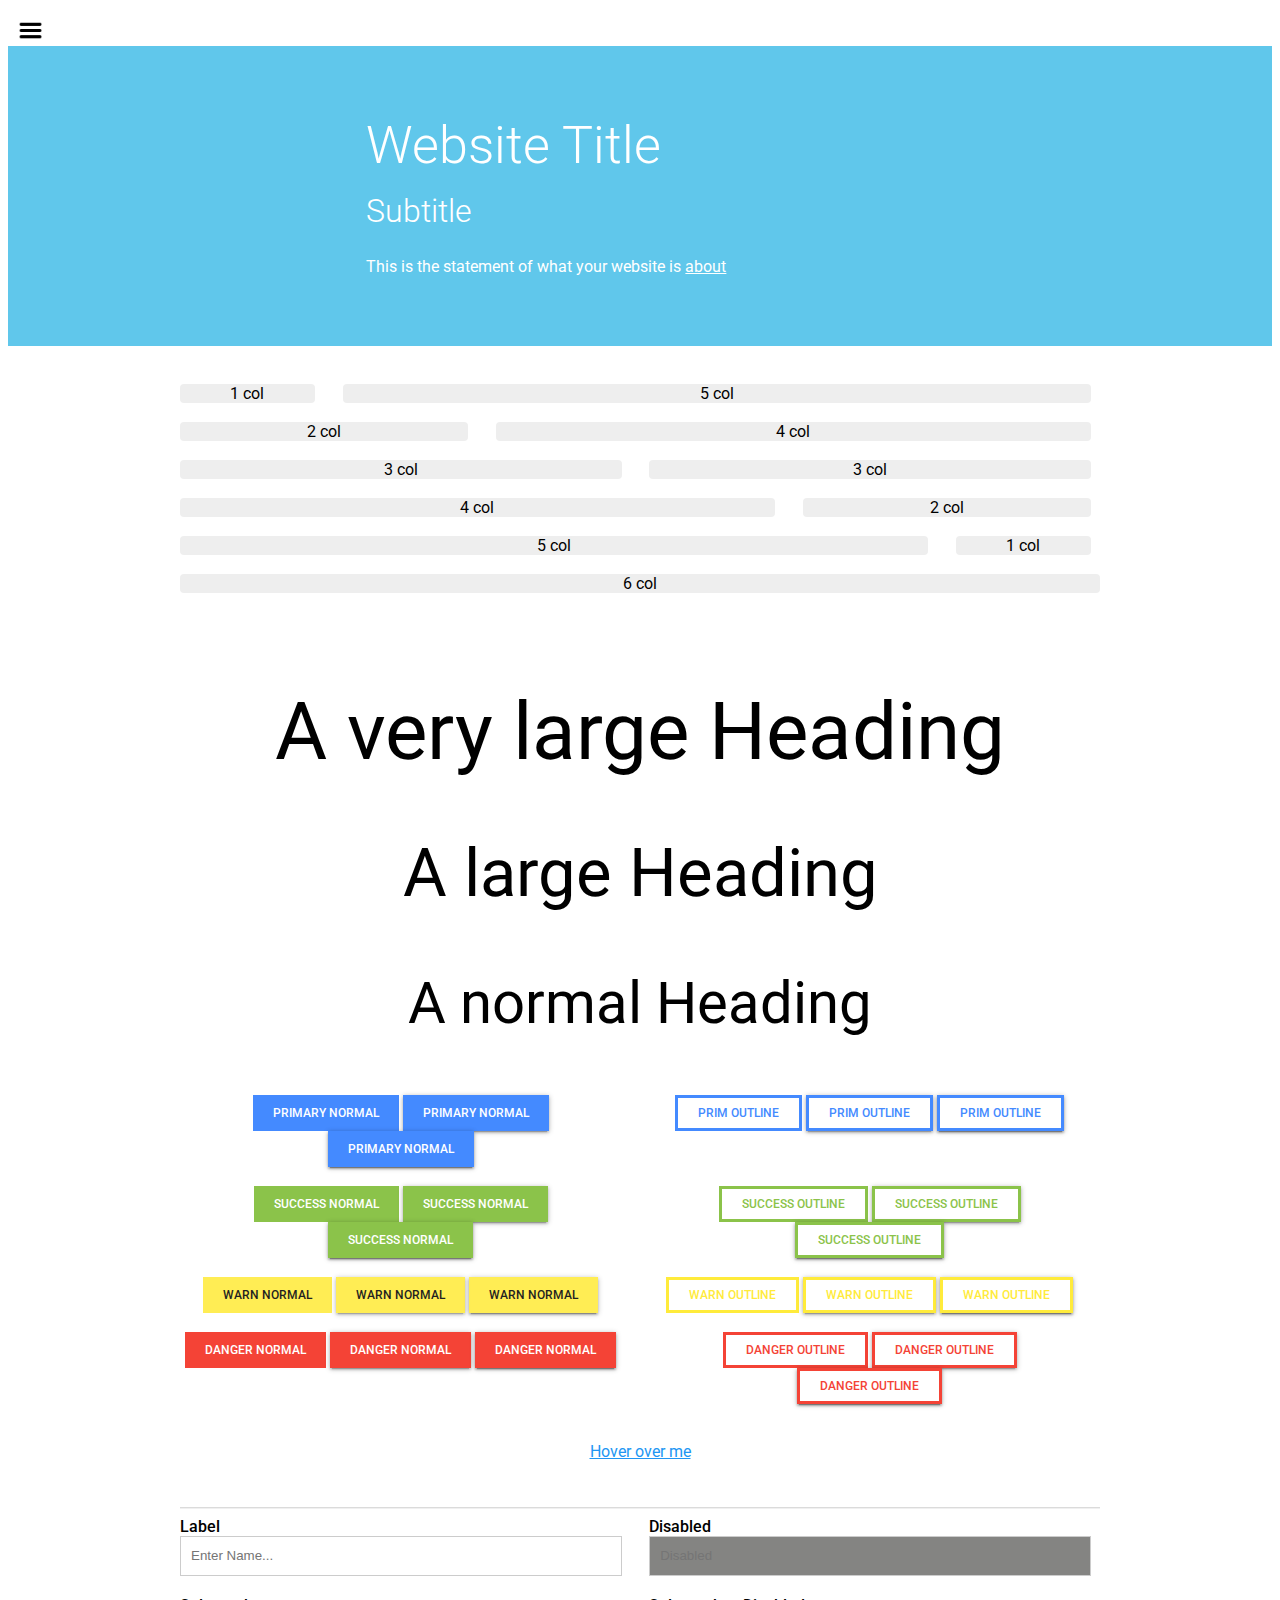
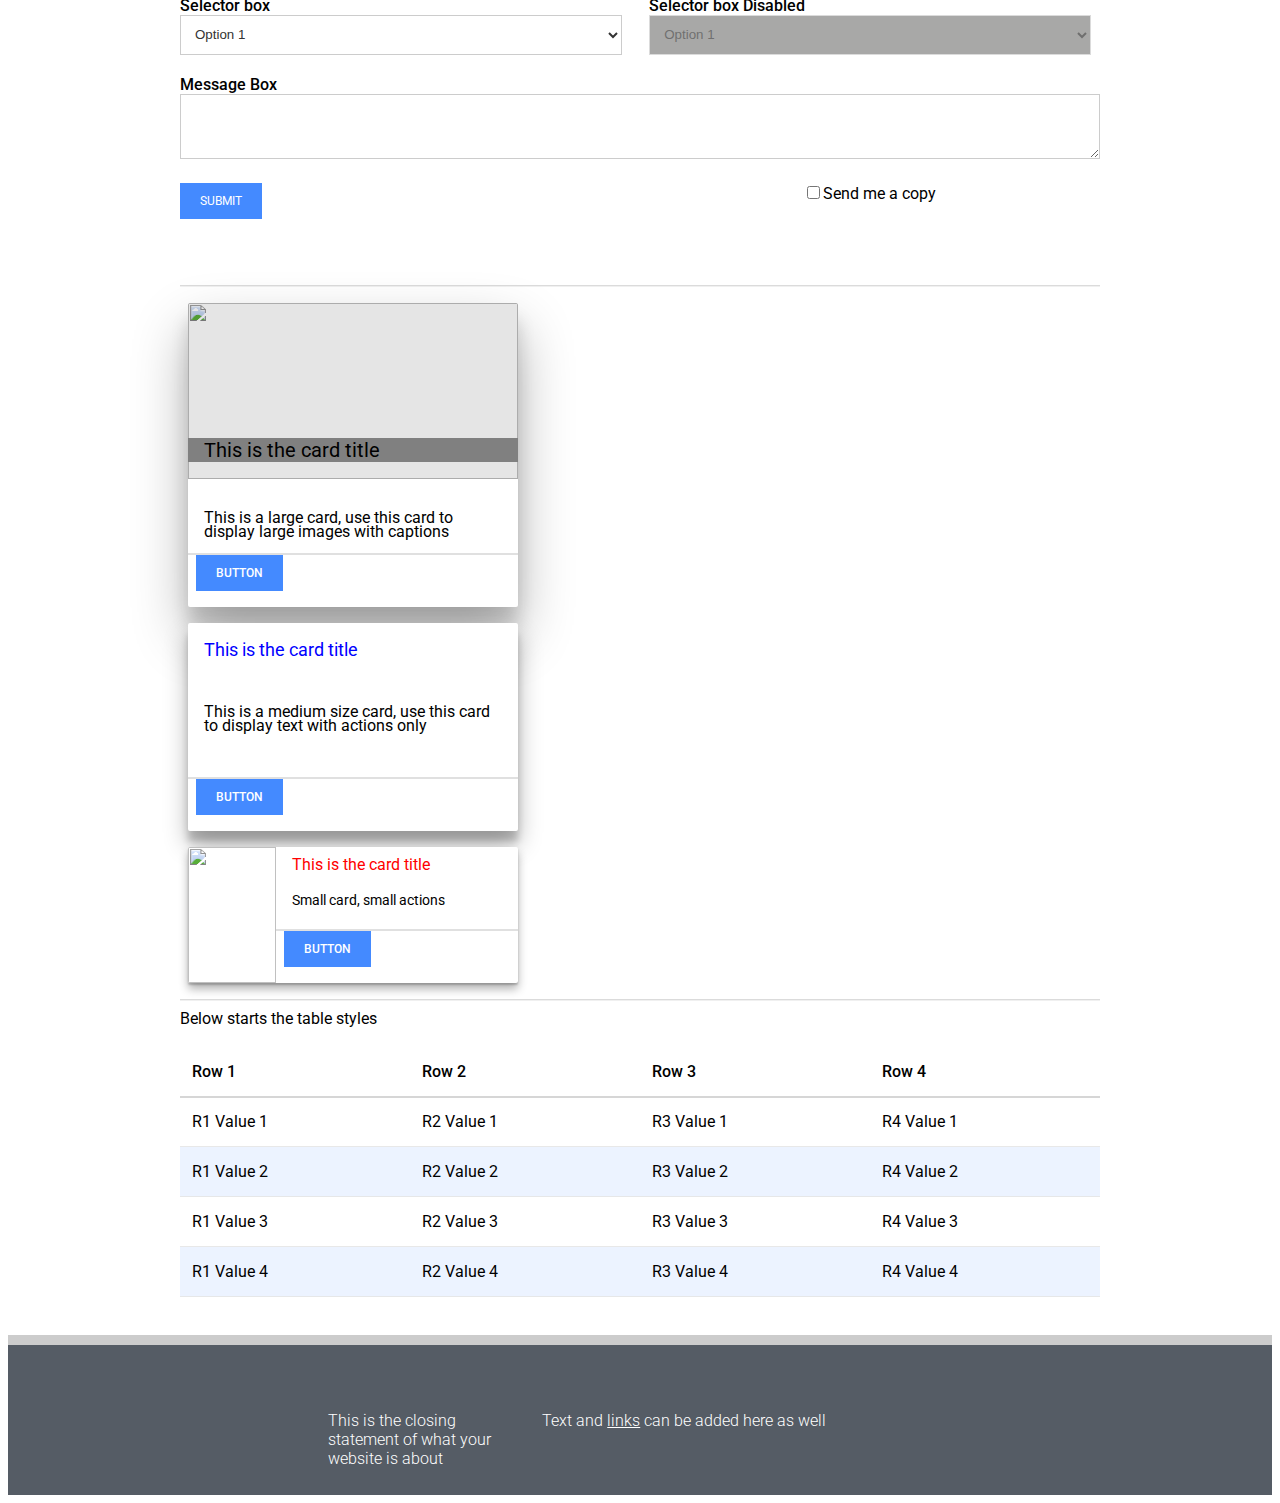
==== commit 50f11014: "adding in the util section and fixing all the links in the navigation" ====
--- a/index.html
+++ b/index.html
@@ -23,30 +23,65 @@
         
         <!--Navigation menu testing-->
 	<input type="checkbox" id="menu" name="menu" class="menu-checkbox">
-	<div class="menu">
-		<label class="menu-toggle" for="menu"><span>Toggle</span></label>
-		<ul>
-			<li>
-				<a href="index.html">Home</a>
-			</li>
-			<li>
-				<label for="menu-3">API</label>
-				<input type="checkbox" id="menu-3" name="menu-3" class="menu-checkbox">
-				<div class="menu">
-					<label class="menu-toggle" for="menu-3"><span>Toggle</span></label>
-					<ul>
-						<li>
-							<a href="#">Menu-3-1</a>
-						</li>
-					</ul>
-				</div>
-			</li>
-			<li>
-				<a href="download.html">Download</a>
-			</li>
-			
-		</ul>
-	</div>
+        <div class="menu">
+            <label class="menu-toggle" for="menu"><span>Toggle</span></label>
+            <ul>
+                <li>
+                    <a href="index.html">Home</a>
+                </li>
+                <li>
+                    <label for="menu-3">API</label>
+                    <input type="checkbox" id="menu-3" name="menu-3" class="menu-checkbox">
+                    <div class="menu">
+                        <label class="menu-toggle" for="menu-3"><span>Toggle</span></label>
+                        <ul>
+                            <li>
+                                <a href="api/button.html">Button</a>
+                            </li>
+                        </ul>
+                        <ul>
+                            <li>
+                                <a href="api/card.html">Card</a>
+                            </li>
+                        </ul>
+                        <ul>
+                            <li>
+                                <a href="api/form.html">Form</a>
+                            </li>
+                        </ul>
+                        <ul>
+                            <li>
+                                <a href="api/grid.html">Grid</a>
+                            </li>
+                        </ul>
+                        <ul>
+                            <li>
+                                <a href="api/header-footer.html">Header/Footer</a>
+                            </li>
+                        </ul>
+                        <ul>
+                            <li>
+                                <a href="api/navigation.html">Navigation</a>
+                            </li>
+                        </ul>
+                        <ul>
+                            <li>
+                                <a href="api/table.html">Table</a>
+                            </li>
+                        </ul>
+                        <ul>
+                            <li>
+                                <a href="api/util.html">Utilities</a>
+                            </li>
+                        </ul>
+                    </div>
+                </li>
+                <li>
+                    <a href="download.html">Download</a>
+                </li>
+        
+            </ul>
+        </div>
   <br/>
   <br/>
    <div class="s-header blue">
--- a/css/s-main.css
+++ b/css/s-main.css
@@ -659,7 +659,7 @@
   opacity: 0;
 }
 .s-card--medium .s-card--title {
-  /*font-size: 18px;*/
+  font-size: 18px;
   top: 16px;
 }
 .s-card--medium .s-card--text {
@@ -865,7 +865,7 @@
 
 
 
-.striped tbody tr:nth-child(2n){
+table.striped tbody tr:nth-child(2n){
     background-color: rgba(68, 138, 255, .1);
 }
 
@@ -942,6 +942,15 @@
 
 .s-header.blue{
     background-color: rgba(79, 193, 233, .9);
+    color: white;
+}
+.s-header.purple{
+    background-color: rgba(156, 39, 176, .9);
+    color: white;
+}
+
+.s-header.orange{
+    background-color: rgba(255, 87, 34, .9);
     color: white;
 }
 
